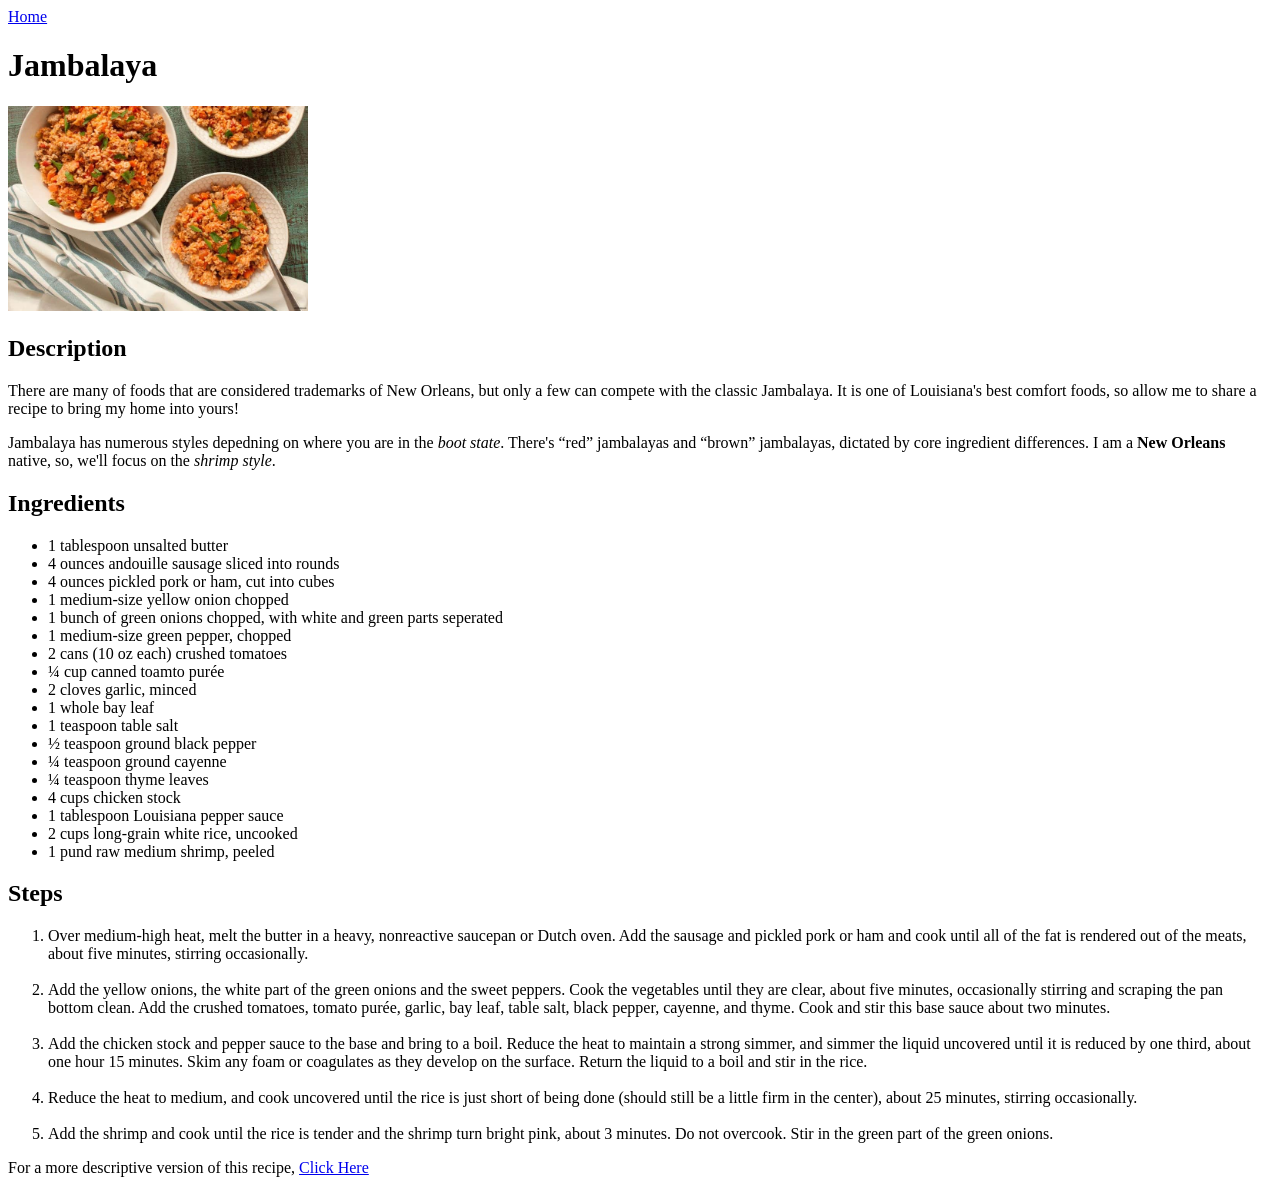
==== recipes/jambalaya.html @ 553b48d5 "Add footer to Jambalaya and fix typos" ====
<!DOCTYPE html>
<html lang="en">
<head>
    <meta charset="UTF-8">
    <meta name="viewport" content="width=device-width, initial-scale=1.0">
    <title>Jambalaya</title>
</head>
<body>
    <a href="../index.html">Home</a>
    <h1>Jambalaya</h1>

    <img src="../images/jambalaya.jpg" alt="Image of Jambalaya" width="300">

    <h2>Description</h2>

    <p>There are many of foods that are considered trademarks of New Orleans,
        but only a few can compete with the classic Jambalaya. It is one of 
        Louisiana's best comfort foods, so allow me to share a recipe to bring
        my home into yours!
    </p>

    <p>Jambalaya has numerous styles depedning on where you are in the <em>boot state</em>.
        There's &ldquo;red&rdquo; jambalayas and &ldquo;brown&rdquo; jambalayas, dictated by core ingredient differences.
        I am a <strong>New Orleans</strong> native, so, we'll focus on the <em>shrimp style</em>.</p>

    <h2>Ingredients</h2>
    <ul>
        <li>1 tablespoon unsalted butter</li>
        <li>4 ounces andouille sausage sliced into rounds</li>
        <li>4 ounces pickled pork or ham, cut into cubes</li>
        <li>1 medium-size yellow onion chopped</li>
        <li>1 bunch of green onions chopped, with white and green parts seperated</li>
        <li>1 medium-size green pepper, chopped</li>
        <li>2 cans (10 oz each) crushed tomatoes</li>
        <li>&frac14; cup canned toamto purée</li>
        <li>2 cloves garlic, minced</li>
        <li>1 whole bay leaf</li>
        <li>1 teaspoon table salt</li>
        <li>&frac12; teaspoon ground black pepper</li>
        <li>&frac14; teaspoon ground cayenne</li>
        <li>&frac14; teaspoon thyme leaves</li>
        <li>4 cups chicken stock</li>
        <li>1 tablespoon Louisiana pepper sauce</li>
        <li>2 cups long-grain white rice, uncooked</li>
        <li>1 pund raw medium shrimp, peeled</li>
    </ul>

    <h2>Steps</h2>
    <ol>
        <li>Over medium-high heat, melt the butter in a heavy, nonreactive saucepan or Dutch oven. 
            Add the sausage and pickled pork or ham and cook until all of the fat is rendered out of the meats, 
            about five minutes, stirring occasionally.</li><br>
        
        <li>Add the yellow onions, the white part of the green onions and the sweet peppers. 
            Cook the vegetables until they are clear, about five minutes, occasionally stirring and scraping the pan bottom clean. 
            Add the crushed tomatoes, tomato purée, garlic, bay leaf, table salt, black pepper, cayenne, and thyme. 
            Cook and stir this base sauce about two minutes.</li><br>
        
        <li>Add the chicken stock and pepper sauce to the base and bring to a boil. 
            Reduce the heat to maintain a strong simmer, and simmer the liquid uncovered until it is reduced by one third, about one hour 15 minutes. 
            Skim any foam or coagulates as they develop on the surface. Return the liquid to a boil and stir in the rice.</li><br>
        
        <li>Reduce the heat to medium, and cook uncovered until the rice is just short of being done
            (should still be a little firm in the center), about 25 minutes, stirring occasionally.</li><br>
        
        <li>Add the shrimp and cook until the rice is tender and the shrimp turn bright pink, about
            3 minutes. Do not overcook. Stir in the green part of the green onions.</li>
    </ol>
    
     <footer>
        <p>For a more descriptive version of this recipe,
            <a href="https://www.neworleans-food.com/creole-jambalaya/" target="_blank" rel="noreferrer">Click Here</a></p>
     </footer> 
</body>
</html>
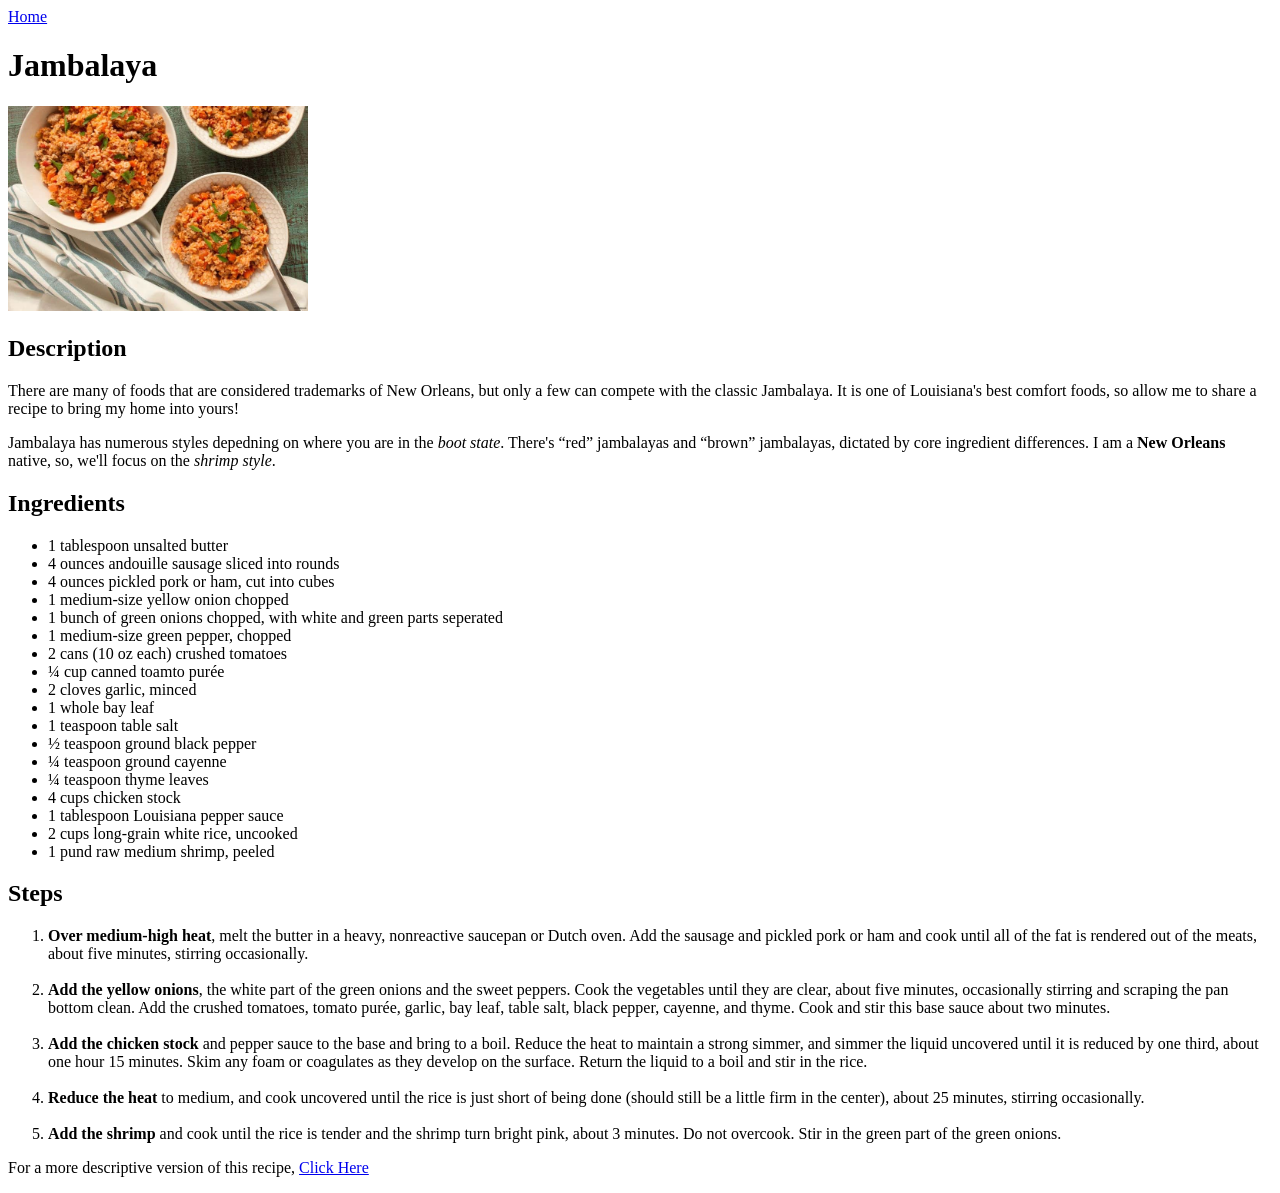
==== commit 6cc1ea8b: "Update steps on Jambalaya page" ====
--- a/recipes/jambalaya.html
+++ b/recipes/jambalaya.html
@@ -47,23 +47,23 @@
 
     <h2>Steps</h2>
     <ol>
-        <li>Over medium-high heat, melt the butter in a heavy, nonreactive saucepan or Dutch oven. 
+        <li><strong>Over medium-high heat</strong>, melt the butter in a heavy, nonreactive saucepan or Dutch oven. 
             Add the sausage and pickled pork or ham and cook until all of the fat is rendered out of the meats, 
             about five minutes, stirring occasionally.</li><br>
         
-        <li>Add the yellow onions, the white part of the green onions and the sweet peppers. 
+        <li><strong>Add the yellow onions</strong>, the white part of the green onions and the sweet peppers. 
             Cook the vegetables until they are clear, about five minutes, occasionally stirring and scraping the pan bottom clean. 
             Add the crushed tomatoes, tomato purée, garlic, bay leaf, table salt, black pepper, cayenne, and thyme. 
             Cook and stir this base sauce about two minutes.</li><br>
         
-        <li>Add the chicken stock and pepper sauce to the base and bring to a boil. 
+        <li><strong>Add the chicken stock</strong> and pepper sauce to the base and bring to a boil. 
             Reduce the heat to maintain a strong simmer, and simmer the liquid uncovered until it is reduced by one third, about one hour 15 minutes. 
             Skim any foam or coagulates as they develop on the surface. Return the liquid to a boil and stir in the rice.</li><br>
         
-        <li>Reduce the heat to medium, and cook uncovered until the rice is just short of being done
+        <li><strong>Reduce the heat</strong> to medium, and cook uncovered until the rice is just short of being done
             (should still be a little firm in the center), about 25 minutes, stirring occasionally.</li><br>
         
-        <li>Add the shrimp and cook until the rice is tender and the shrimp turn bright pink, about
+        <li><strong>Add the shrimp</strong> and cook until the rice is tender and the shrimp turn bright pink, about
             3 minutes. Do not overcook. Stir in the green part of the green onions.</li>
     </ol>
     
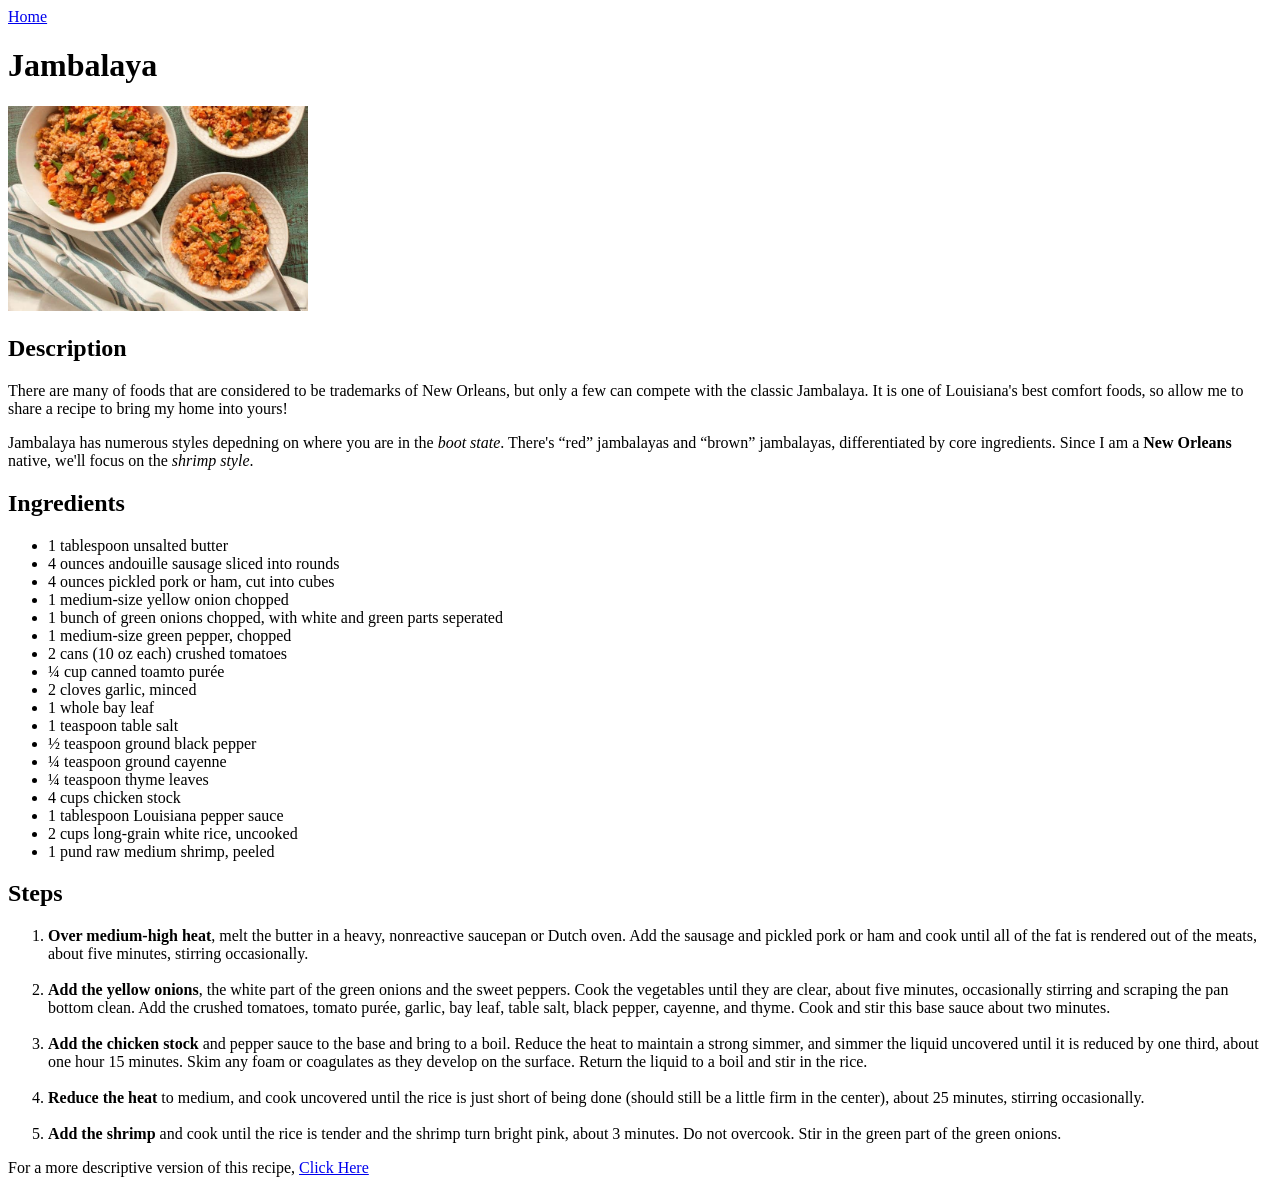
==== commit 9fabdf5e: "Update typos and clarity" ====
--- a/recipes/jambalaya.html
+++ b/recipes/jambalaya.html
@@ -13,15 +13,15 @@
 
     <h2>Description</h2>
 
-    <p>There are many of foods that are considered trademarks of New Orleans,
+    <p>There are many of foods that are considered to be trademarks of New Orleans,
         but only a few can compete with the classic Jambalaya. It is one of 
         Louisiana's best comfort foods, so allow me to share a recipe to bring
         my home into yours!
     </p>
 
     <p>Jambalaya has numerous styles depedning on where you are in the <em>boot state</em>.
-        There's &ldquo;red&rdquo; jambalayas and &ldquo;brown&rdquo; jambalayas, dictated by core ingredient differences.
-        I am a <strong>New Orleans</strong> native, so, we'll focus on the <em>shrimp style</em>.</p>
+        There's &ldquo;red&rdquo; jambalayas and &ldquo;brown&rdquo; jambalayas, differentiated by core ingredients.
+        Since I am a <strong>New Orleans</strong> native, we'll focus on the <em>shrimp style</em>.</p>
 
     <h2>Ingredients</h2>
     <ul>
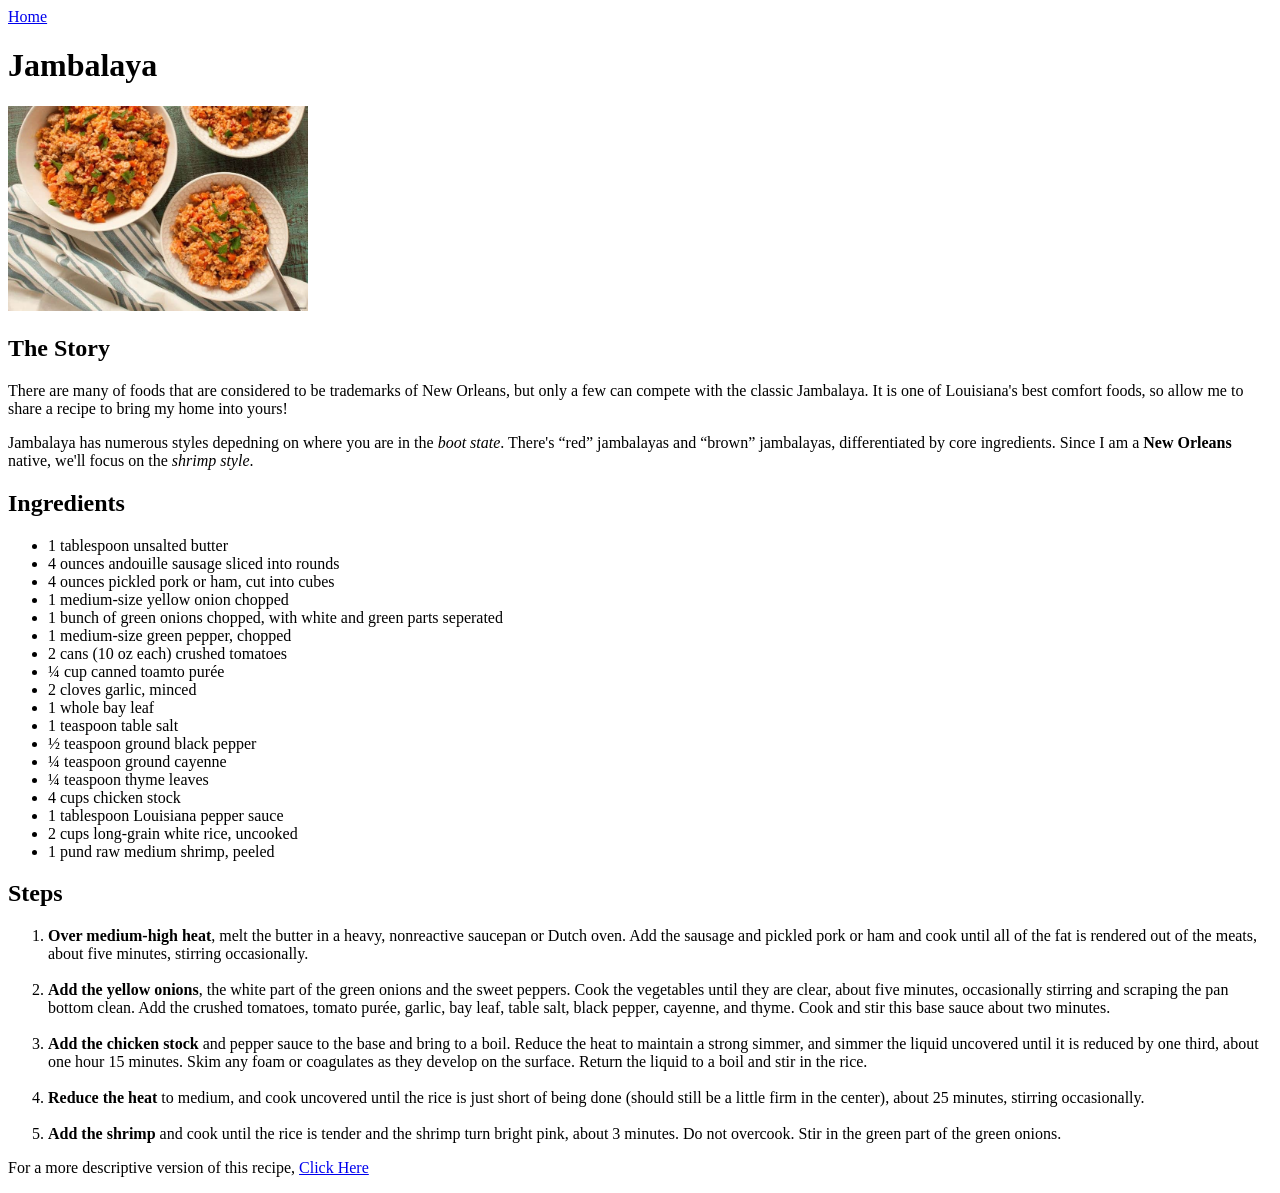
==== commit 1fe97512: "Change Description header to The Story" ====
--- a/recipes/jambalaya.html
+++ b/recipes/jambalaya.html
@@ -11,7 +11,7 @@
 
     <img src="../images/jambalaya.jpg" alt="Image of Jambalaya" width="300">
 
-    <h2>Description</h2>
+    <h2>The Story</h2>
 
     <p>There are many of foods that are considered to be trademarks of New Orleans,
         but only a few can compete with the classic Jambalaya. It is one of 
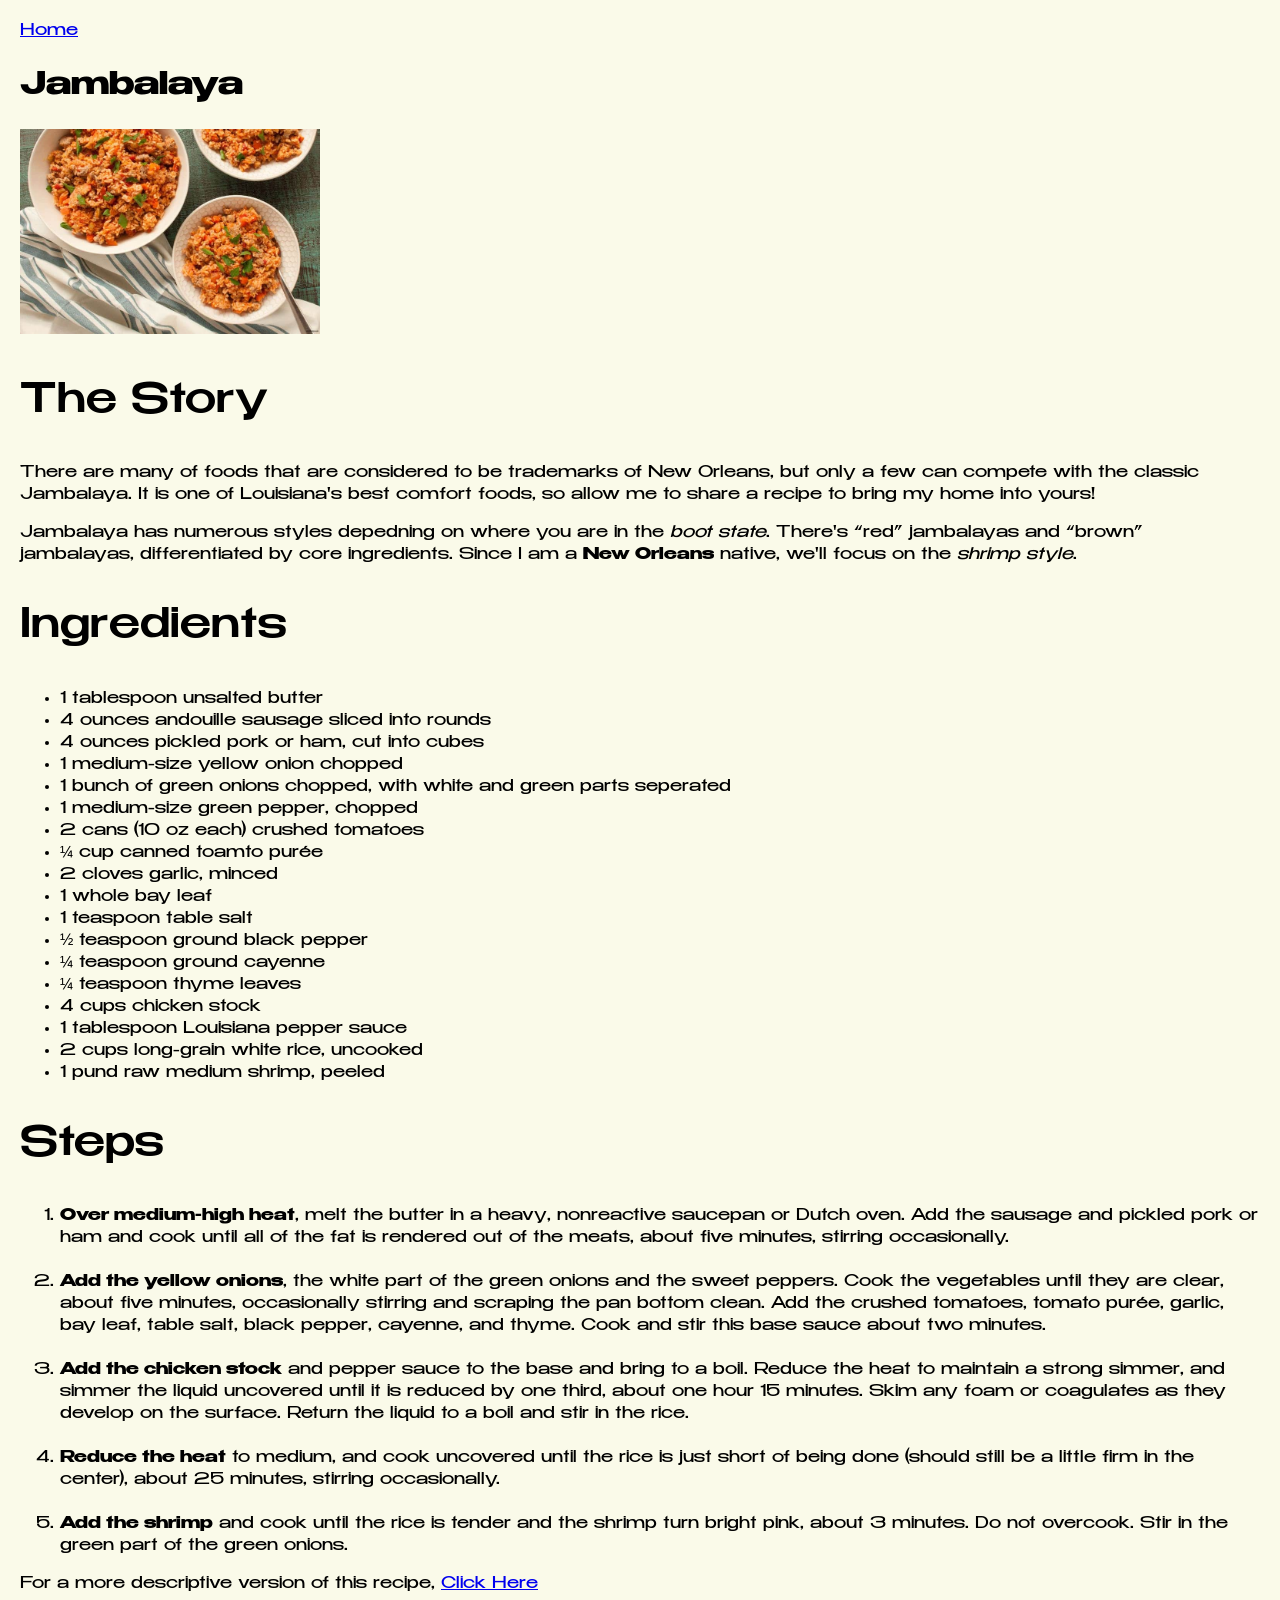
==== commit 8e36d298: "Fix href file path for recipes and stylesheet" ====
--- a/recipes/jambalaya.html
+++ b/recipes/jambalaya.html
@@ -4,6 +4,7 @@
     <meta charset="UTF-8">
     <meta name="viewport" content="width=device-width, initial-scale=1.0">
     <title>Jambalaya</title>
+    <link rel="stylesheet" href="../style.css">
 </head>
 <body>
     <a href="../index.html">Home</a>
--- a/style.css
+++ b/style.css
@@ -0,0 +1,152 @@
+*, *::before,*::after {
+    box-sizing: border-box;
+}
+
+@font-face {
+    font-family: 'Benzin';
+    src: url('./fonts/benzin-regular.ttf') format('truetype');
+    font-weight: 400;
+    font-style: normal;
+    font-display: swap; /*makes fall back font display when main font is loading */
+    
+}
+@font-face {
+    font-family: 'Benzin';
+    src: url('./fonts/benzin-medium.ttf') format('truetype');
+    font-weight: 500;
+    font-style: normal;
+    font-display: swap;
+
+}
+
+@font-face {
+    font-family: 'Benzin';
+    src: url('./fonts/benzin-semibold.ttf') format('truetype');
+    font-weight: 600;
+    font-style: normal;
+    font-display: swap;
+}
+
+@font-face {
+    font-family: 'Benzin';
+    src: url('./fonts/benzin-bold.ttf') format('truetype');
+    font-weight: 700;
+    font-style: normal;
+    font-display: swap;
+}
+
+@font-face {
+    font-family: 'Benzin';
+    src: url('./fonts/benzin-extra-bold.ttf') format('truetype');
+    font-weight: 800;
+    font-style: normal;
+    font-display: swap;
+}
+
+body {
+    font-family: 'Benzin', sans-serif; 
+    
+    font-weight: 400;
+    background-color: rgb(250, 250, 233);
+    max-width:1400px;
+    margin: 0 auto;
+    padding: 20px;
+}
+
+.title-card {
+    text-align: center;
+    margin: 10px;
+}
+
+.title-card h1 {
+    font-size: clamp(2.5rem, 10vw, 6rem); /*makes text responisve when going from different devices*/
+    /*rem -> relative to the root size. the root is html which is default 16 px. 
+    vw-> viewport width which is relative to the viewport of the device being used ex 10vw of 1000px viewport is 100px */
+    margin: 0 0 10px;
+    padding-top: 20px;
+    line-height: .9; /*removes extra vertical space large text carries*/
+    
+}
+
+
+.title-card h2 {
+    margin: 5px ;
+    margin-bottom: 10px;
+}
+h2{
+    font-size: 2.5rem;
+    font-weight: 500;
+}
+
+.title-card p {
+    margin:  0;
+    font-size: .8rem;
+    padding: 0 55px;
+}
+
+.secret-sauce {
+    display: flex;
+    flex-direction: column;
+    margin: 10px;
+}
+
+.secret-sauce h2{
+    margin: 10px 0px 0px;
+    line-height: .5;
+    text-align: center;
+}
+
+.secret-sauce p{
+    text-align: center
+}
+.row {
+  display: flex;
+  flex-wrap: wrap; /*makes it so when its on a phone it wraps into vertical columns*/
+  justify-content: center; /*makes the images centered for horizontal content */
+  gap: 20px;
+    
+}
+
+.column {
+    text-align: center;
+    position: relative;
+   
+}
+.column:hover img{
+    transform: scale(1.1);
+}
+.column:hover .centered-text{
+    opacity: 1;
+    font-size: 2em;
+    transform: translate(-50%,-50%) scale(1.3);
+}
+
+.row img{
+    border-radius: 20px;
+    max-width: 100%;
+    margin: auto;
+    transition: transform 0.5s ease ;
+    display: block;
+
+}
+
+
+
+.row img:hover {
+    width: 350px;
+    height: 350px;
+}
+.centered-text{
+    position: absolute;
+    color: white;
+    font-weight: 700;
+    font-size: 1.5em;
+    left: 50%;
+    top: 50%;
+    transform: translate(-50%, -50%) scale(1);
+    opacity: 0%;
+    transition: opacity 0.5s, transform .5s ease;
+}
+
+
+
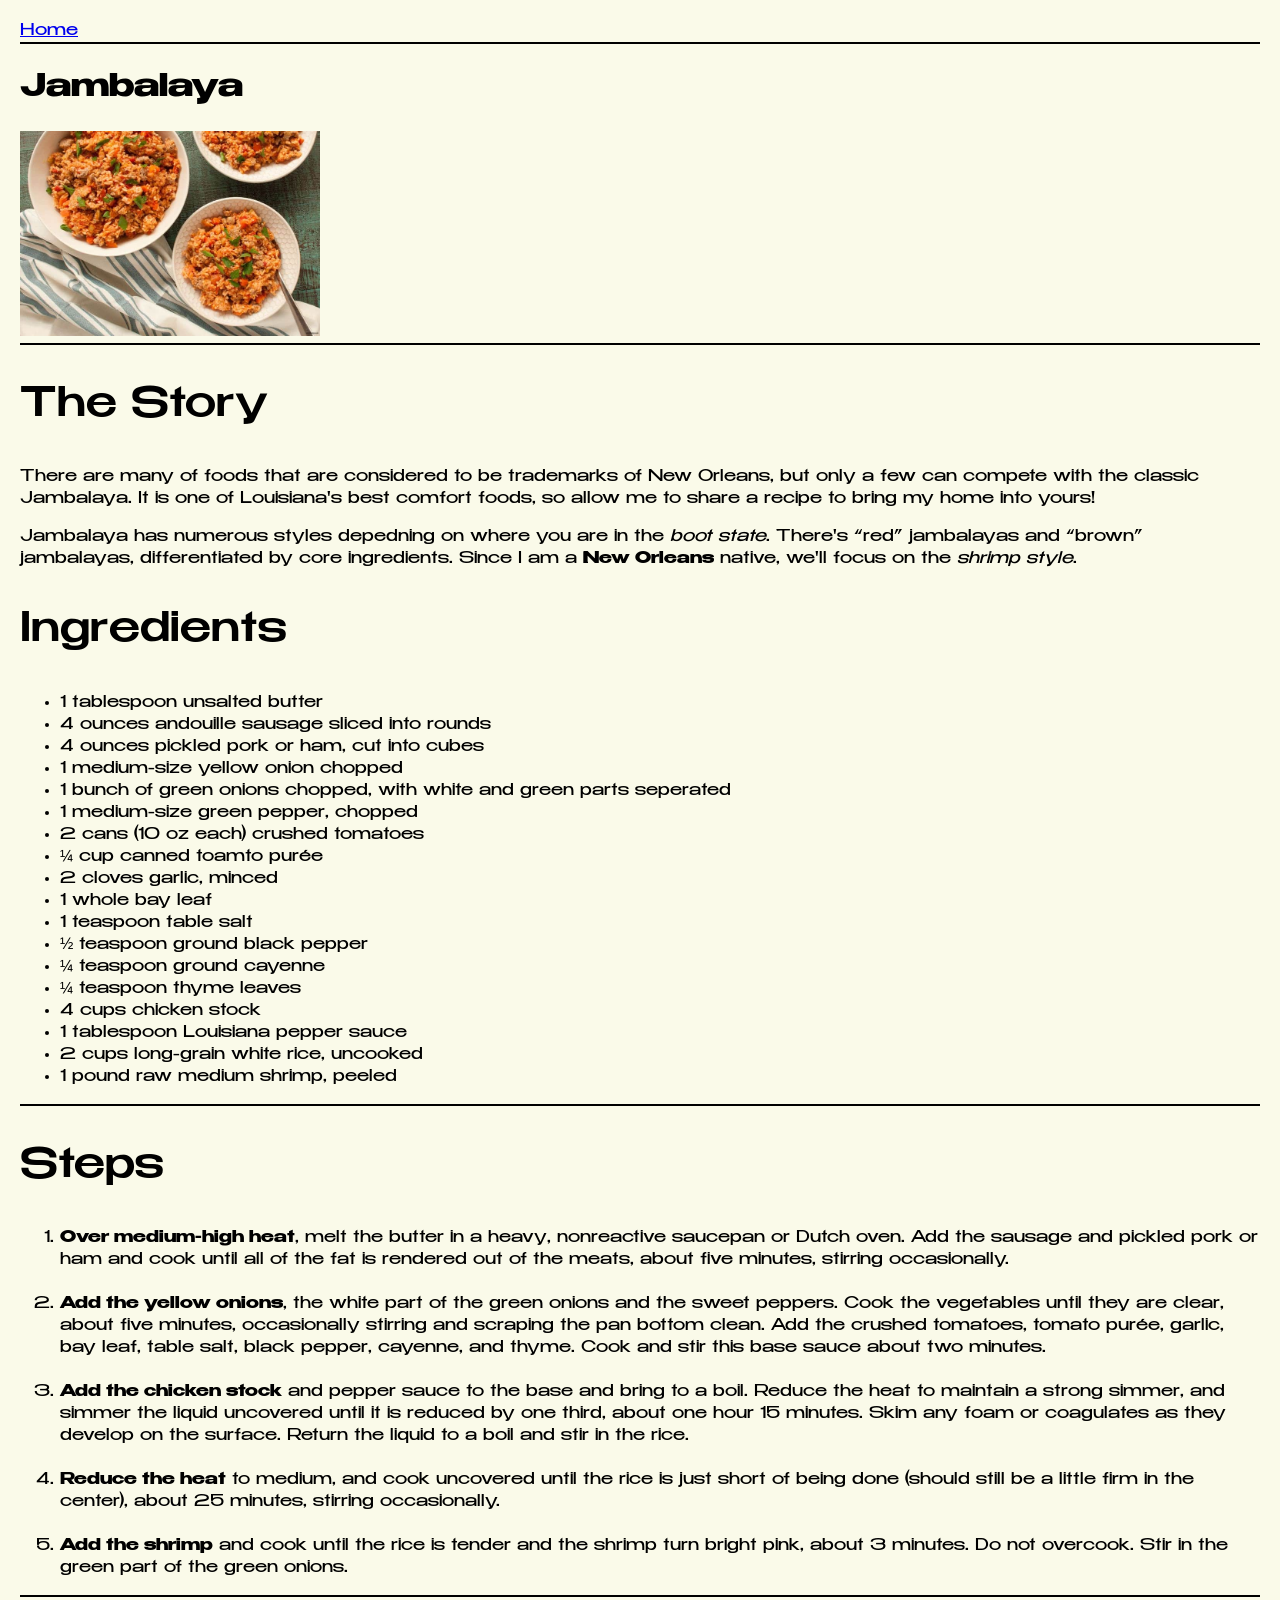
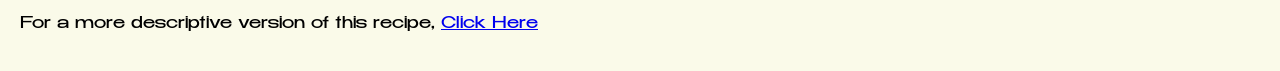
==== commit 04f4d51d: "Add border style to recipe pages." ====
--- a/recipes/jambalaya.html
+++ b/recipes/jambalaya.html
@@ -8,11 +8,13 @@
 </head>
 <body>
     <a href="../index.html">Home</a>
-    <h1>Jambalaya</h1>
 
-    <img src="../images/jambalaya.jpg" alt="Image of Jambalaya" width="300">
-
-    <h2>The Story</h2>
+    <div class="recipe-name">
+         <h1>Jambalaya</h1>
+        <img src="../images/jambalaya.jpg" alt="Image of Jambalaya" width="300">
+    </div>
+   <div class="story">
+        <h2>The Story</h2>
 
     <p>There are many of foods that are considered to be trademarks of New Orleans,
         but only a few can compete with the classic Jambalaya. It is one of 
@@ -24,7 +26,9 @@
         There's &ldquo;red&rdquo; jambalayas and &ldquo;brown&rdquo; jambalayas, differentiated by core ingredients.
         Since I am a <strong>New Orleans</strong> native, we'll focus on the <em>shrimp style</em>.</p>
 
-    <h2>Ingredients</h2>
+   </div>
+   <div class=".ingredients">
+         <h2>Ingredients</h2>
     <ul>
         <li>1 tablespoon unsalted butter</li>
         <li>4 ounces andouille sausage sliced into rounds</li>
@@ -43,10 +47,13 @@
         <li>4 cups chicken stock</li>
         <li>1 tablespoon Louisiana pepper sauce</li>
         <li>2 cups long-grain white rice, uncooked</li>
-        <li>1 pund raw medium shrimp, peeled</li>
+        <li>1 pound raw medium shrimp, peeled</li>
     </ul>
 
-    <h2>Steps</h2>
+   </div> 
+   
+   <div class="Steps">
+         <h2>Steps</h2>
     <ol>
         <li><strong>Over medium-high heat</strong>, melt the butter in a heavy, nonreactive saucepan or Dutch oven. 
             Add the sausage and pickled pork or ham and cook until all of the fat is rendered out of the meats, 
@@ -67,6 +74,8 @@
         <li><strong>Add the shrimp</strong> and cook until the rice is tender and the shrimp turn bright pink, about
             3 minutes. Do not overcook. Stir in the green part of the green onions.</li>
     </ol>
+   </div>
+   
     
      <footer>
         <p>For a more descriptive version of this recipe,
--- a/style.css
+++ b/style.css
@@ -148,5 +148,12 @@
     transition: opacity 0.5s, transform .5s ease;
 }
 
+.recipe-name, .story,.ingredients,.Steps {
+    border-top: 2px solid black;
+    
+    
+}
+.Steps{
+    border-bottom: 2px solid black;
+}
 
-
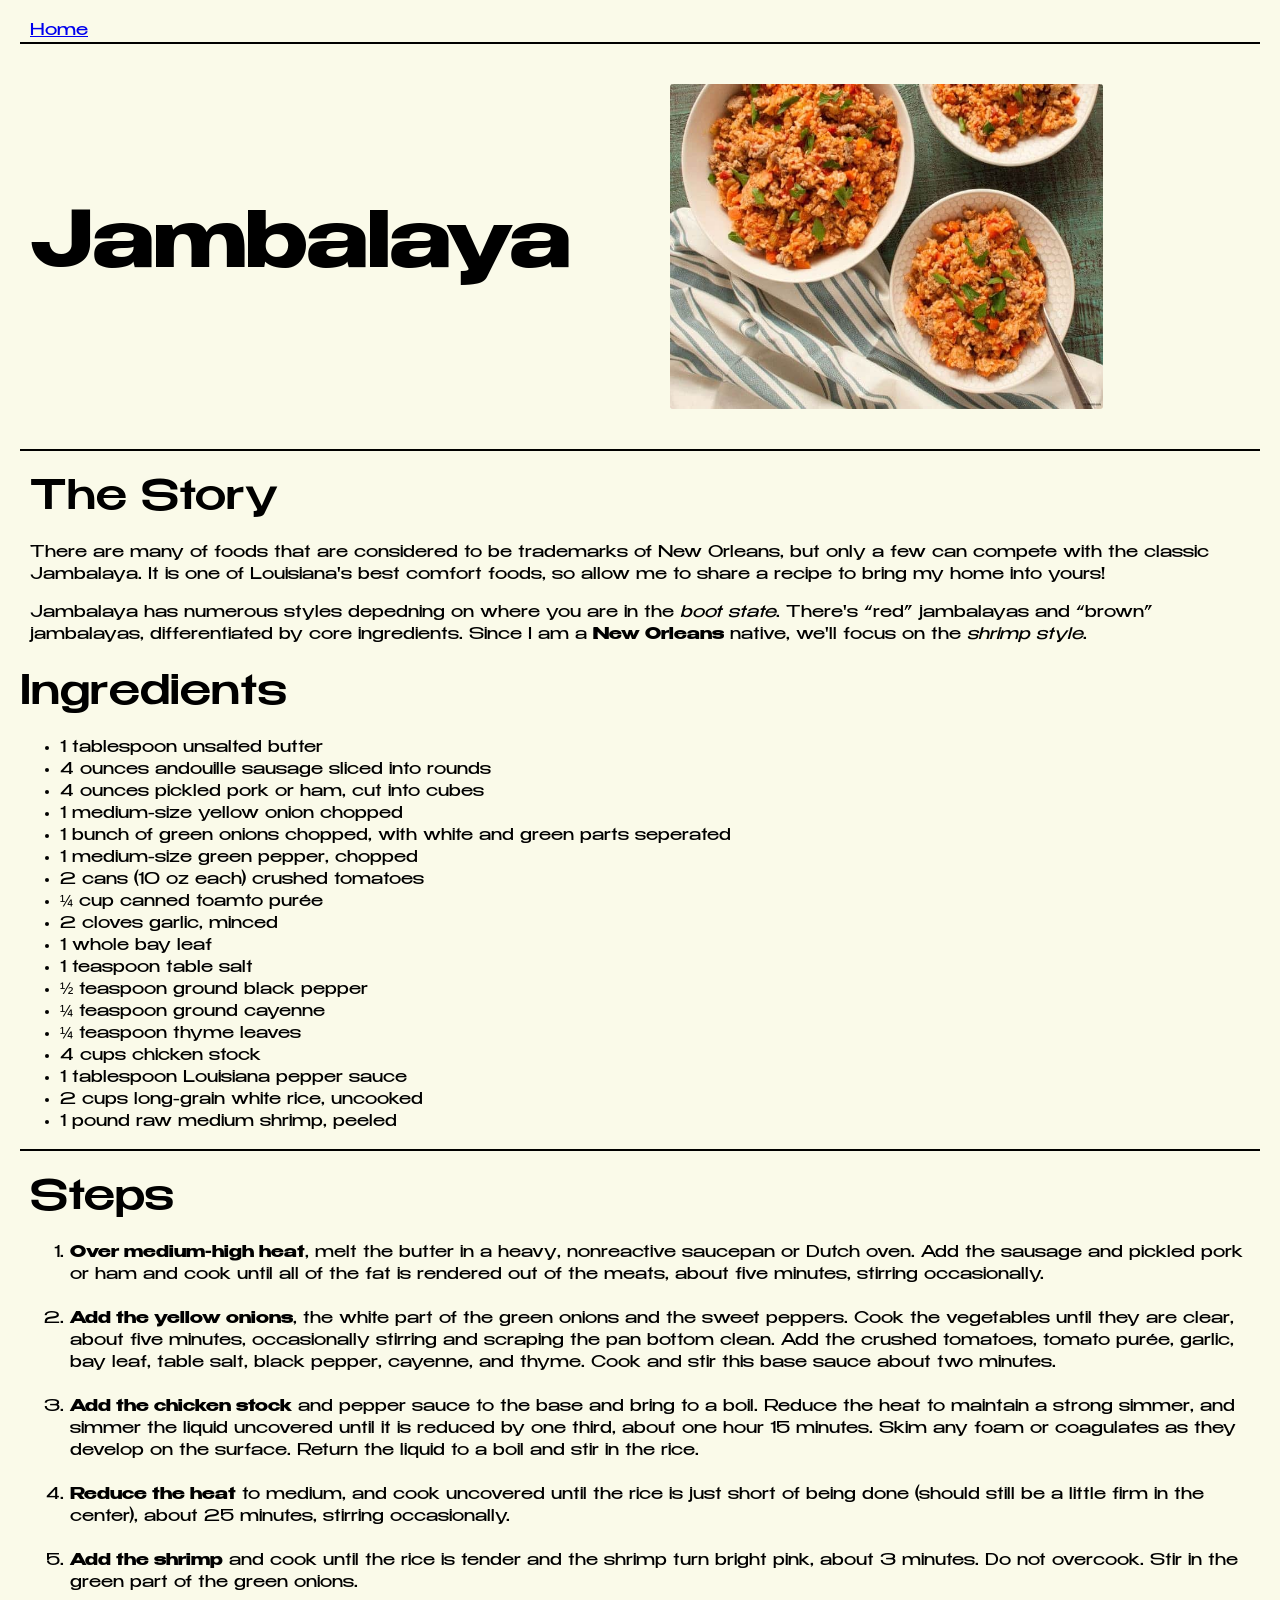
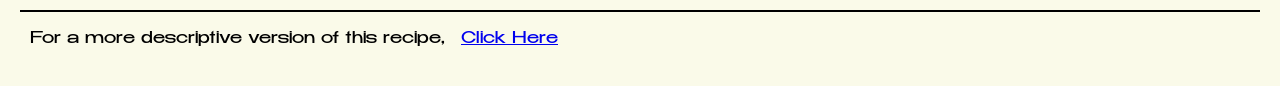
==== commit 657111c9: "Finish Odin Recipes Styling" ====
--- a/recipes/jambalaya.html
+++ b/recipes/jambalaya.html
@@ -10,8 +10,14 @@
     <a href="../index.html">Home</a>
 
     <div class="recipe-name">
-         <h1>Jambalaya</h1>
-        <img src="../images/jambalaya.jpg" alt="Image of Jambalaya" width="300">
+        <div class="recipe-title">
+            <h1>Jambalaya</h1>
+        </div>
+        <div class="recipe-img">
+             <img src="../images/jambalaya.jpg" alt="Image of Jambalaya" width="300">
+        </div>
+         
+       
     </div>
    <div class="story">
         <h2>The Story</h2>
--- a/style.css
+++ b/style.css
@@ -48,7 +48,7 @@
     
     font-weight: 400;
     background-color: rgb(250, 250, 233);
-    max-width:1400px;
+    max-width:1500px;
     margin: 0 auto;
     padding: 20px;
 }
@@ -68,6 +68,9 @@
     
 }
 
+a,footer {
+    margin: 0 10px 10px;
+}
 
 .title-card h2 {
     margin: 5px ;
@@ -76,6 +79,7 @@
 h2{
     font-size: 2.5rem;
     font-weight: 500;
+    margin: 20px 0 10px;
 }
 
 .title-card p {
@@ -147,9 +151,41 @@
     opacity: 0%;
     transition: opacity 0.5s, transform .5s ease;
 }
+.recipe-name{
+    display: flex;
+    align-items: center;
+    gap: 60px;
+    padding : 40px 10px;
 
+    
+   
+}
+.recipe-title, .recipe-img{
+    flex: 1 1 0;
+   min-width: 0;
+    
+}
+.recipe-img img{
+    height: 325px;
+   
+    aspect-ratio: 4/3;
+    width:auto;
+    max-width: 100%;
+    display: block;
+    border-radius: 3px;
+}
+
+.recipe-name h1{
+    font-size: clamp(2rem, 6vw, 5.3rem);
+    margin: 0;
+    
+}
 .recipe-name, .story,.ingredients,.Steps {
     border-top: 2px solid black;
+    padding-left: 10px;
+    padding-right: 10px;
+
+    
     
     
 }
